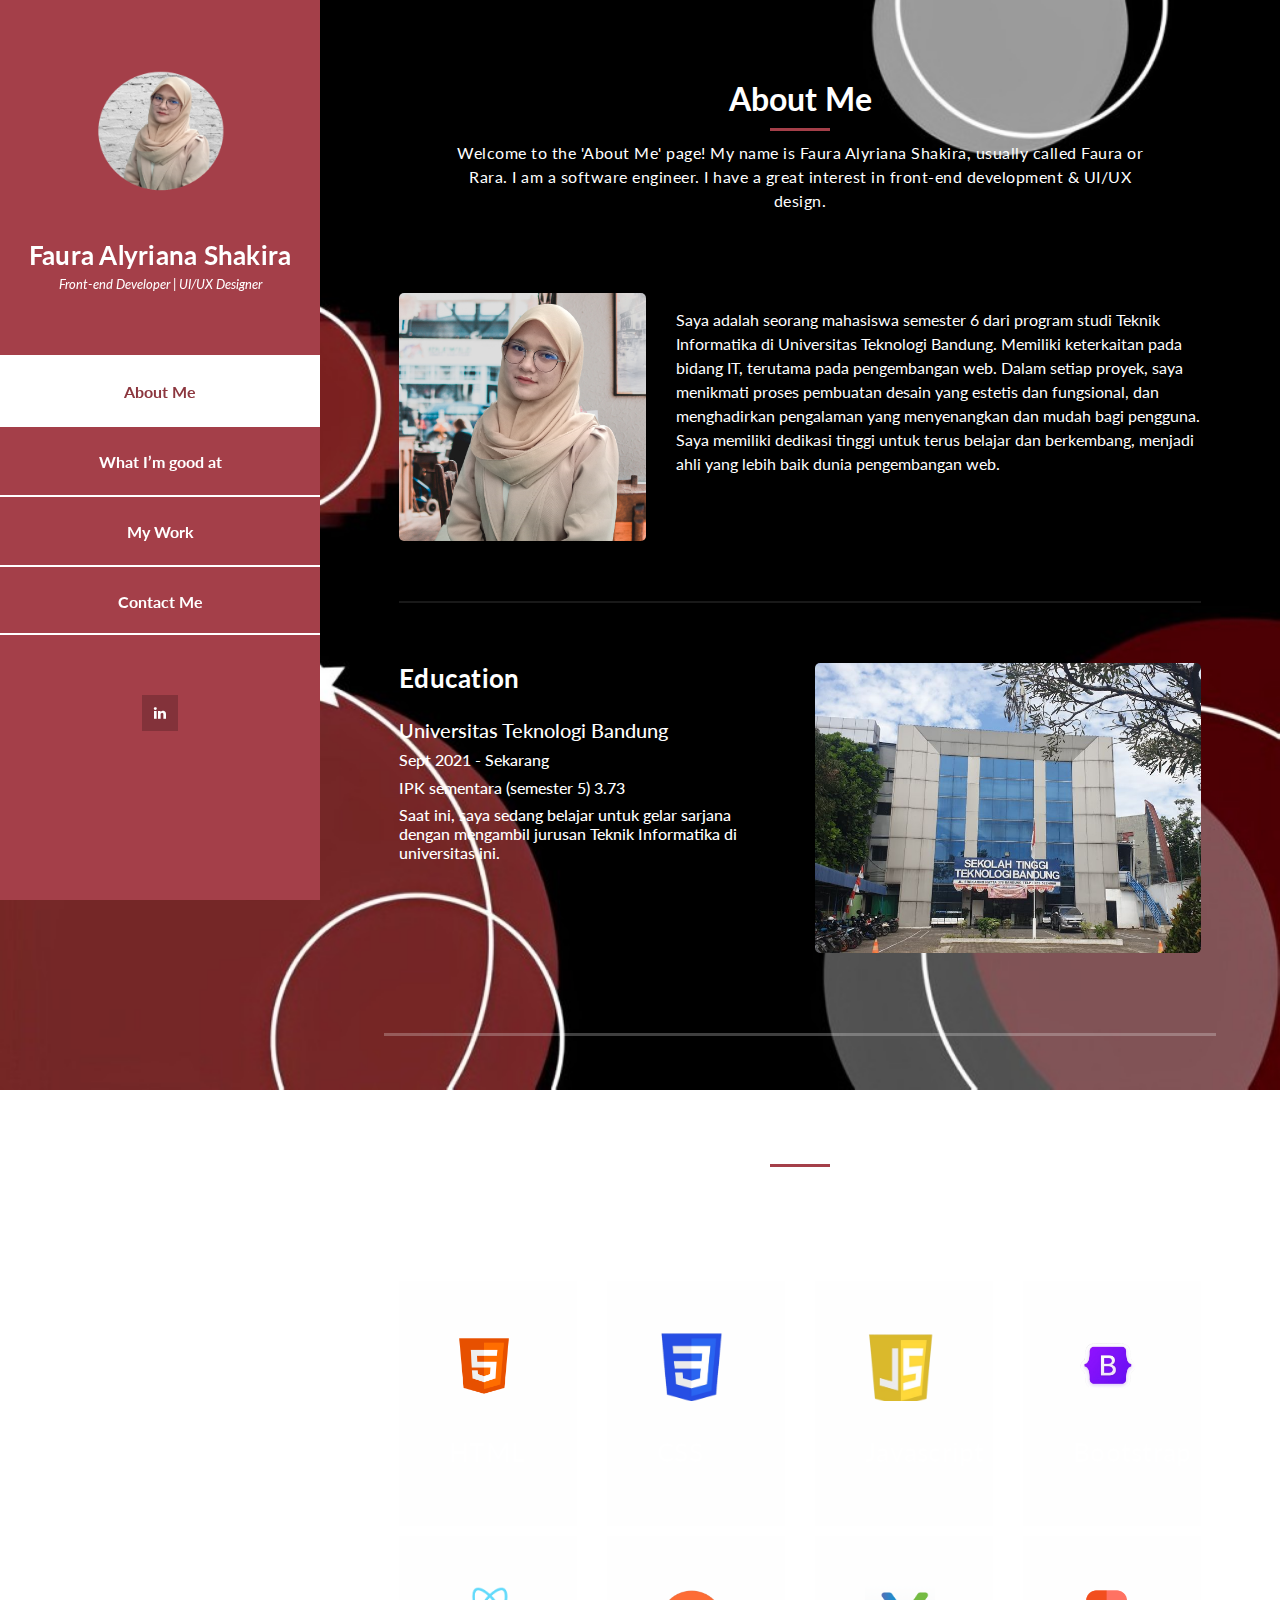
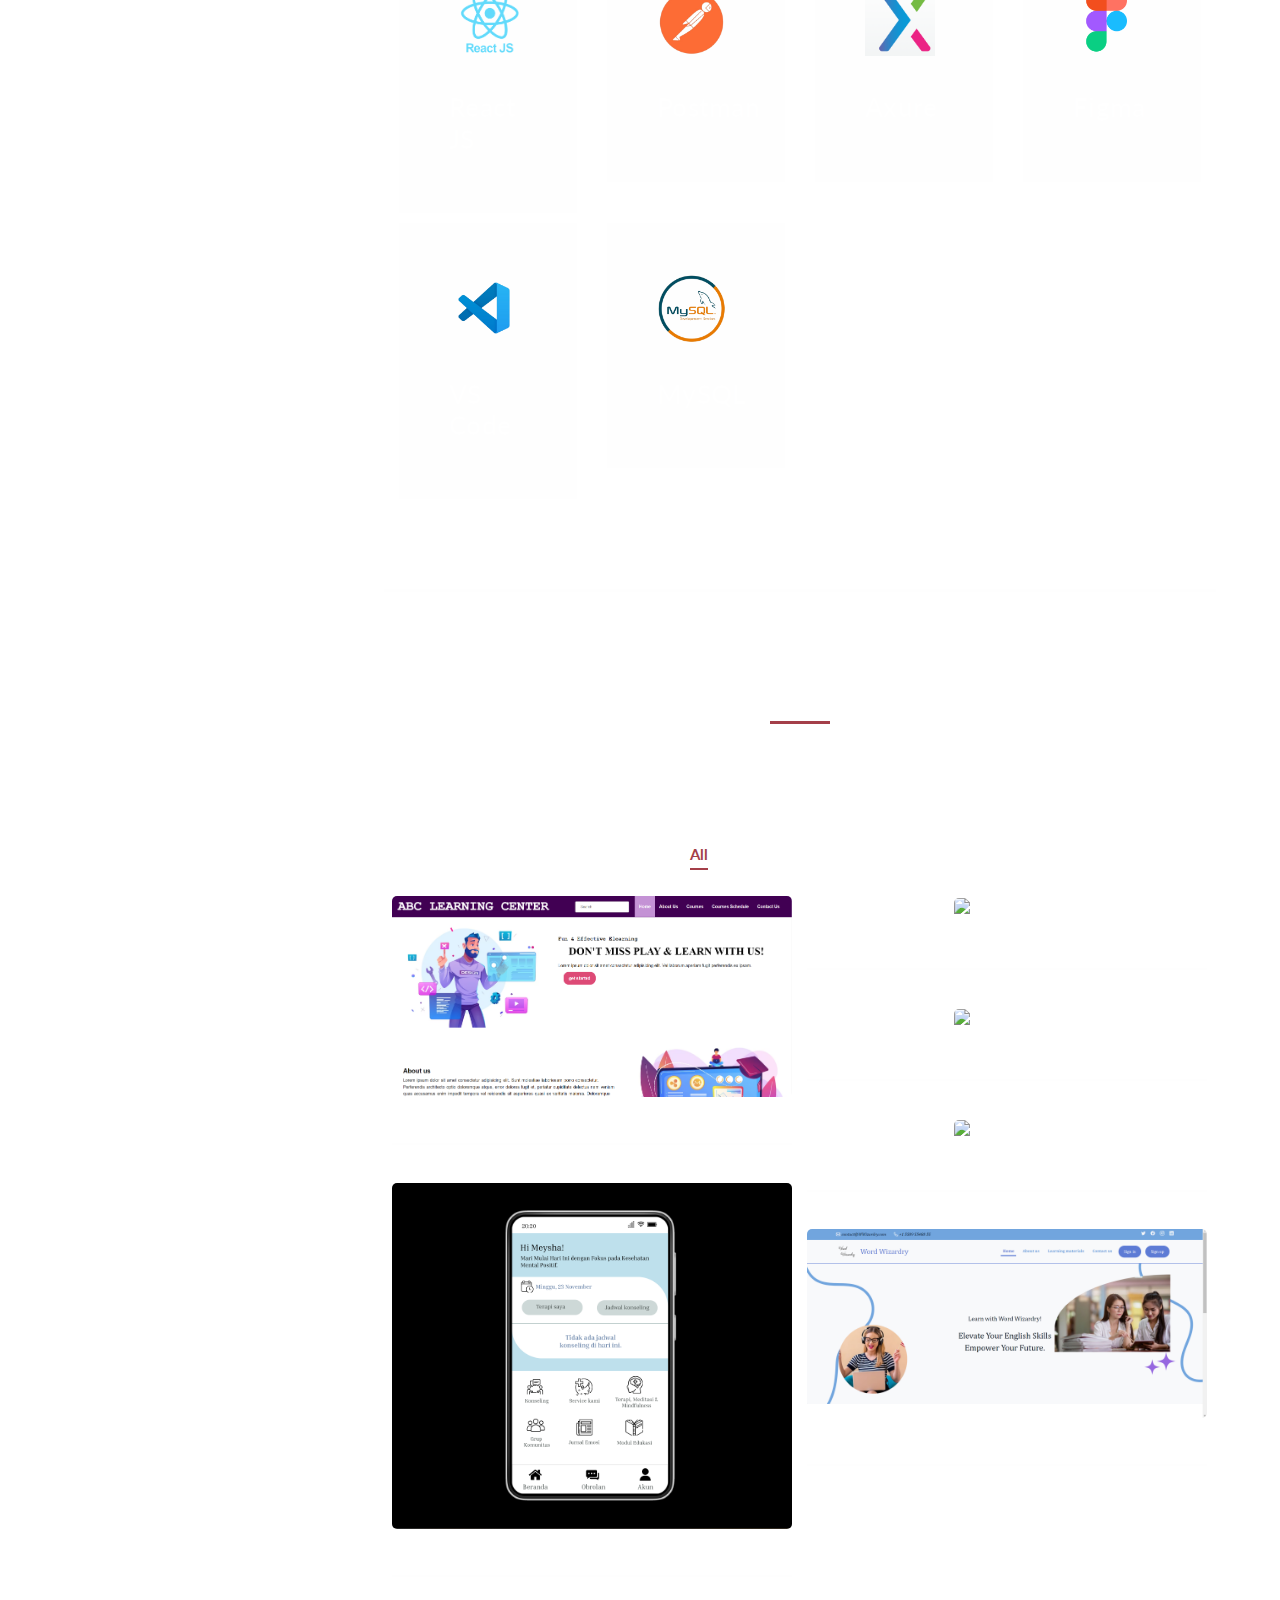
==== index.html @ dc6f3765 "first commit" ====
<!DOCTYPE html>
<html lang="en">

<head>
  <meta charset="utf-8" />
  <meta name="viewport" content="width=device-width, initial-scale=1, shrink-to-fit=no" />
  <meta name="description" content="" />
  <meta name="author" content="" />
  <link href="https://fonts.googleapis.com/css?family=Lato:100,300,400,700,900" rel="stylesheet" />

  <title>Faura Alyriana Shakira</title>
  <!--
Reflux Template
https://templatemo.com/tm-531-reflux
-->
  <!-- Bootstrap core CSS -->
  <link href="vendor/bootstrap/css/bootstrap.min.css" rel="stylesheet" />

  <!-- Additional CSS Files -->
  <link rel="stylesheet" href="assets/css/fontawesome.css" />
  <link rel="stylesheet" href="assets/css/templatemo-style.css" />
  <link rel="stylesheet" href="assets/css/owl.css" />
  <link rel="stylesheet" href="assets/css/lightbox.css" />
</head>

<body>
  <div id="page-wraper">
    <!-- Sidebar Menu -->
    <div class="responsive-nav">
      <i class="fa fa-bars" id="menu-toggle"></i>
      <div id="menu" class="menu">
        <i class="fa fa-times" id="menu-close"></i>
        <div class="container">
          <div class="image">
            <a href="#"><img src="assets/images/author-image.png" alt="" /></a>
          </div>
          <div class="author-content">
            <h4>Faura Alyriana Shakira</h4>
            <span>Front-end Developer | UI/UX Designer</span>

          </div>
          <nav class="main-nav" role="navigation">
            <ul class="main-menu">
              <li><a href="#section1">About Me</a></li>
              <li><a href="#section2">What I’m good at</a></li>
              <li><a href="#section3">My Work</a></li>
              <li><a href="#section4">Contact Me</a></li>
            </ul>
          </nav>
          <div class="social-network">
            <ul class="soial-icons">
              <li>
                <a href="https://www.linkedin.com/in/faura-alyriana-shakira-021b97250/"><i
                    class="fa fa-linkedin"></i></a>
              </li>
            </ul>
          </div>
          <div class="copyright-text">
          </div>
        </div>
      </div>
    </div>

    <section class="section about-me" data-section="section1">
      <div class="container">
        <div class="section-heading">
          <h2>About Me</h2>
          <div class="line-dec"></div>
          <span>Welcome to the 'About Me' page! My name is Faura Alyriana Shakira, usually called Faura or Rara. I am a
            software engineer. I have a great interest in front-end development & UI/UX design.</span>
        </div>
        <div class="left-image-post">
          <div class="row">
            <div class="col-md-4">
              <div class="left-image">
                <img src="assets/images/faura.png" alt="" />
              </div>
            </div>
            <div class="col-md-8">
              <div class="right-text">
                <p>
                  Saya adalah seorang mahasiswa semester 6 dari program studi Teknik Informatika di Universitas
                  Teknologi Bandung. Memiliki
                  keterkaitan pada bidang IT, terutama pada pengembangan web. Dalam setiap proyek, saya menikmati proses
                  pembuatan desain yang estetis dan fungsional, dan menghadirkan pengalaman yang menyenangkan dan mudah
                  bagi pengguna. Saya memiliki dedikasi tinggi untuk terus belajar dan berkembang, menjadi ahli yang
                  lebih baik dunia pengembangan web.
                </p>
              </div>
            </div>
          </div>
        </div>
        <div class="right-image-post">
          <div class="row">
            <div class="col-md-6">
              <div class="left-text">
                <h4 class="mb-4">Education</h4>
                <h5>Universitas Teknologi Bandung</h5>
                <h6>Sept 2021 - Sekarang</h6>
                <h6>IPK sementara (semester 5) 3.73</h6>
                <h6>Saat ini, saya sedang belajar untuk gelar sarjana dengan mengambil jurusan Teknik Informatika di
                  universitas ini.</h6>
              </div>
            </div>
            <div class="col-md-6">
              <div class="right-image">
                <img src="assets/images/sttb.jpg" alt="STTB" />
              </div>
            </div>
          </div>
        </div>
      </div>
    </section>

    <section class="section my-services" data-section="section2">
      <div class="container">
        <div class="section-heading">
          <h2>What I’m good at?</h2>
          <div class="line-dec"></div>
          <span>Here are some of the skills I gained during my education</span>
        </div>
        <div class="row">
          <div class="col-md-3">
            <a href="https://id.wikipedia.org/wiki/HTML">
              <div class="service-item">
                <div class="first-service-icon service-icon"></div>
                <h4>HTML</h4>
              </div>
            </a>
          </div>
          <div class="col-md-3">
            <a href="https://en.wikipedia.org/wiki/CSS">
              <div class="service-item">
                <div class="second-service-icon service-icon"></div>
                <h4>CSS</h4>
              </div>
            </a>
          </div>
          <div class="col-md-3">
            <a href="https://id.wikipedia.org/wiki/JavaScript">
              <div class="service-item">
                <div class="third-service-icon service-icon"></div>
                <h4>Javascript</h4>
              </div>
            </a>
          </div>
          <div class="col-md-3">
            <a href="https://getbootstrap.com/">
              <div class="service-item">
                <div class="fourth-service-icon service-icon"></div>
                <h4>Bootstrap</h4>
              </div>
            </a>
          </div>
          <div class="col-md-3">
            <a href="https://react.dev/">
              <div class="service-item">
                <div class="fifth-service-icon service-icon"></div>
                <h4>React JS</h4>
              </div>
            </a>
          </div>
          <div class="col-md-3">
            <a href="https://www.postman.com/">
              <div class="service-item">
                <div class="six-service-icon service-icon"></div>
                <h4>Postman</h4>
              </div>
            </a>
          </div>
          <div class="col-md-3">
            <a href="https://www.axure.com/">
              <div class="service-item">
                <div class="seven-service-icon service-icon"></div>
                <h4>Axure</h4>
              </div>
            </a>
          </div>
          <div class="col-md-3">
            <a href="https://www.figma.com/">
              <div class="service-item">
                <div class="eight-service-icon service-icon"></div>
                <h4>Figma</h4>
              </div>
            </a>
          </div>
          <div class="col-md-3">
            <a href="https://code.visualstudio.com/">
              <div class="service-item">
                <div class="nine-service-icon service-icon"></div>
                <h4>VS Code</h4>
              </div>
            </a>
          </div>
          <div class="col-md-3">
            <a href="https://www.mysql.com/products/workbench/">
              <div class="service-item">
                <div class="ten-service-icon service-icon"></div>
                <h4>MySQL</h4>
              </div>
            </a>
          </div>
        </div>
      </div>
    </section>

    <section class="section my-work" data-section="section3">
      <div class="container">
        <div class="section-heading">
          <h2>My Work</h2>
          <div class="line-dec"></div>
          <span>On this project page, you will find various projects that I have completed. I hope you enjoy exploring
            my portfolio</span>
        </div>
        <div class="row">
          <div class="isotope-wrapper">
            <form class="isotope-toolbar">
              <label><input type="radio" data-type="*" checked="" name="isotope-filter" />
                <span>all</span></label>
              <label><input type="radio" data-type="website" name="isotope-filter" />
                <span>website</span></label>
              <label><input type="radio" data-type="design" name="isotope-filter" />
                <span>UI/UX Design</span></label>
            </form>
            <div class="isotope-box">
              <div class="isotope-item" data-type="website">
                <figure class="snip1321">
                  <img src="assets/images/portfolio/M1.png" alt="sq-sample26" />
                  <figcaption>
                    <a href="portfolio-01.html"><i class="fa fa-search"></i></a>
                    <h4>ABC Learning Center</h4>
                    <span>Website</span>
                  </figcaption>
                </figure>
              </div>
              <div class="isotope-item" data-type="design">
                <figure class="snip1321">
                  <img src="assets/images/portfolio/M2.png" alt="sq-sample26" />
                  <figcaption>
                    <a href="portfolio-02.html"><i class="fa fa-search"></i></a>
                    <h4>ABC Jobs</h4>
                    <span>Prototype</span>
                  </figcaption>
                </figure>
              </div>
              <div class="isotope-item" data-type="website">
                <figure class="snip1321">
                  <img src="assets/images/portfolio/M7.png" alt="sq-sample26" />
                  <figcaption>
                    <a href="portfolio-03.html"><i class="fa fa-search"></i></a>
                    <h4>ABC Cars</h4>
                    <span>Website</span>
                  </figcaption>
                </figure>
              </div>
              <div class="isotope-item" data-type="website">
                <figure class="snip1321">
                  <img src="assets/images/portfolio/M8.png" alt="sq-sample26" />
                  <figcaption>
                    <a href="portfolio-04.html"><i class="fa fa-search"></i></a>
                    <h4>Know Your Neighborhood</h4>
                    <span>Website</span>
                  </figcaption>
                </figure>
              </div>
              <div class="isotope-item" data-type="design">
                <figure class="snip1321">
                  <img src="assets/images/portfolio/MFP.png" alt="sq-sample26" />
                  <figcaption>
                    <a href="portfolio-05.html"><i class="fa fa-search"></i></a>
                    <h4>MindFull Mentor</h4>
                    <span>Prototype</span>
                  </figcaption>
                </figure>
              </div>
              <div class="isotope-item" data-type="website">
                <figure class="snip1321">
                  <img src="assets/images/portfolio/M9.png" alt="sq-sample26" />
                  <figcaption>
                    <a href="portfolio-06.html"><i class="fa fa-search"></i></a>
                    <h4>Word Wizardry</h4>
                    <span>Website</span>
                  </figcaption>
                </figure>
              </div>

            </div>
          </div>
        </div>
      </div>
    </section>

    <section class="section contact-me" data-section="section4">
      <div class="container">
        <div class="section-heading">
          <h2>Contact Me</h2>
          <div class="line-dec"></div>
          <span>Feel free to contact me and start building amazing collaborations! I am very excited to hear from you
            and answer any questions or requests you have. Let's join hands and create something extraordinary
            together.</span>
        </div>

        <div>
          <iframe style="border:0; width: 100%; height: 270px;"
            src="https://www.google.com/maps/embed?pb=!1m18!1m12!1m3!1d3960.6808828665526!2d107.61178227484525!3d-6.928694367819828!2m3!1f0!2f0!3f0!3m2!1i1024!2i768!4f13.1!3m3!1m2!1s0x2e68e882127c3d61%3A0xe1ba5e9d3a0c3db4!2sJl.%20Melong%20Kaler%20No.12%2C%20Cikawao%2C%20Kec.%20Lengkong%2C%20Kota%20Bandung%2C%20Jawa%20Barat%2040261!5e0!3m2!1sid!2sid!4v1690474214415!5m2!1sid!2sid"
            frameborder="0" allowfullscreen></iframe>
        </div>
        <div class="row mt-5">
          <div class="info">
            <div class="row">
              <div class="col-4">
                <div class="address">
                  <i class="bi bi-geo-alt"></i>
                  <h4>Location:</h4>
                  <p>Jl. Melong Kaler No.12, Cikawao, Kec.Lengkong, Bandung, West Java, Indonesia</p>
                </div>
              </div>
              <div class="col-4">
                <div class="email">
                  <i class="bi bi-envelope"></i>
                  <h4>Email:</h4>
                  <p>Fauraalyrianas@gmail.com</p>
                </div>
              </div>
              <div class="col-4">
                <div class="phone">
                  <i class="bi bi-phone"></i>
                  <h4>Call:</h4>
                  <p>+6287837659605</p>
                </div>
              </div>
            </div>
          </div>
        </div>
      </div>
    </section>
  </div>

  <!-- Scripts -->
  <!-- Bootstrap core JavaScript -->
  <script src="vendor/jquery/jquery.min.js"></script>
  <script src="vendor/bootstrap/js/bootstrap.bundle.min.js"></script>

  <script src="assets/js/isotope.min.js"></script>
  <script src="assets/js/owl-carousel.js"></script>
  <script src="assets/js/lightbox.js"></script>
  <script src="assets/js/custom.js"></script>
  <script>
    //according to loftblog tut
    $(".main-menu li:first").addClass("active");

    var showSection = function showSection(section, isAnimate) {
      var direction = section.replace(/#/, ""),
        reqSection = $(".section").filter(
          '[data-section="' + direction + '"]'
        ),
        reqSectionPos = reqSection.offset().top - 0;

      if (isAnimate) {
        $("body, html").animate(
          {
            scrollTop: reqSectionPos
          },
          800
        );
      } else {
        $("body, html").scrollTop(reqSectionPos);
      }
    };

    var checkSection = function checkSection() {
      $(".section").each(function () {
        var $this = $(this),
          topEdge = $this.offset().top - 80,
          bottomEdge = topEdge + $this.height(),
          wScroll = $(window).scrollTop();
        if (topEdge < wScroll && bottomEdge > wScroll) {
          var currentId = $this.data("section"),
            reqLink = $("a").filter("[href*=\\#" + currentId + "]");
          reqLink
            .closest("li")
            .addClass("active")
            .siblings()
            .removeClass("active");
        }
      });
    };

    $(".main-menu").on("click", "a", function (e) {
      e.preventDefault();
      showSection($(this).attr("href"), true);
    });

    $(window).scroll(function () {
      checkSection();
    });
  </script>
</body>

</html>
---- assets/css/templatemo-style.css ----
/*

Reflux Template

https://templatemo.com/tm-531-reflux

*/

@import url(fontawesome.css);
@import url("https://fonts.googleapis.com/css?family=Lato:100,300,400,700,900");
body {
    font-family: 'Lato', sans-serif;
}

#page-wraper {
    background: url(../images/page-bg.jpeg) no-repeat center center fixed;
    -webkit-background-size: cover;
    -moz-background-size: cover;
    -o-background-size: cover;
    background-size: cover;
    width: 100%;
}


/* Basic */

body {
    overflow-x: hidden;
}

input,
select,
textarea {
    outline: none;
}

a,
a:hover {
    text-decoration: none;
}

p {
    font-size: 16px;
    line-height: 24px;
    color: #fff;
}

h4 {
    font-size: 26px;
    font-weight: 700;
    color: #fff;
    letter-spacing: 0.25px;
}

img {
    width: 100%;
    overflow: hidden;
}

ul {
    padding: 0;
    margin: 0;
    list-style: none;
}

ul li {
    display: inline-block;
}

html {
    -webkit-box-sizing: border-box;
    -moz-box-sizing: border-box;
    box-sizing: border-box;
}

*,
*:before,
*:after {
    -webkit-box-sizing: inherit;
    -moz-box-sizing: inherit;
    box-sizing: inherit;
}

.clearfix {
    zoom: 1;
}

.clearfix:before,
.clearfix:after {
    content: "";
    display: table;
}

.clearfix:after {
    clear: both;
}

.container {
    margin: 0 auto;
}

.main-nav {
    text-align: center;
}

.main-nav li:last-child a {
    border-bottom: 2px solid #fff;
}

.main-nav li {
    display: block;
}

.main-nav li a {
    height: 70px;
    line-height: 70px;
    display: inline-block;
    font-size: 16px;
    font-weight: 700;
    color: #fff;
    width: 100%;
    transition: all 0.5s;
    border-top: 2px solid #fff;
}

.main-nav li:hover a,
.main-nav li.active a {
    background: #fff;
    color: #8c363e;
}

/* Sidebar Menu */

.menu .image {
    margin-top: 60px;
}

.menu .image img {
    width: 140px;
    height: 140px;
    border-radius: 50%;
    text-align: center;
}

.menu .author-content {
    margin: 40px 0px 60px 0px;
}

.menu .author-content h4 {
    margin-bottom: 0px;
}

.menu .author-content span {
    font-size: 13px;
    font-style: italic;
    color: #fff;
}

.menu .social-network {
    margin-top: 60px;
}

.menu .social-network ul li {
    margin: 0 3px;
}

.menu .social-network ul li a {
    width: 40px;
    height: 40px;
    display: inline-block;
    text-align: center;
    line-height: 40px;
    background-color: rgba(0, 0, 0, 0.2);
    color: #fff;
    font-size: 14px;
    transition: all 0.5s;
}

.menu .social-network ul li a:hover {
    background-color: #fff;
    color: #a43f49;
}

.menu .copyright-text {
    position: relative;
    margin-top: 60px;
}

.menu .copyright-text p {
    border-top: 1px solid rgba(250, 250, 250, 0.1);
    display: inline-block;
    width: 100%;
    padding-left: 30px;
    padding-right: 30px;
    padding-top: 30px;
    font-size: 13px;
}

.menu:before,
.menu:after {
    content: "";
    display: table;
}

.menu:after {
    clear: both;
}

.menu a {
    text-decoration: none;
    color: inherit;
}

.menu {
    text-align: center;
}

.menu::-webkit-scrollbar {
    display: none;
}

.menu {
    left: 10%;
  -webkit-transition: -webkit-transform 233ms cubic-bezier(0, 0, 0.21, 1);
  -webkit-overflow-scrolling: touch;
  background-color: #a43f49;
  box-sizing: border-box;
  height: 100vh;  
  max-height: 100vh !important;
  max-width: 80vw !important;
  min-width: 45px !important;
  outline: none;
  overflow-x: hidden !important;
  overflow-y: auto !important;
  padding: 0;
  position: fixed !important;
  top: calc(0px);  
  width: 20%;
  will-change: transform;
  z-index: 9999 !important;
}

.menu-toggle {
  color: #fff;
  cursor: pointer;
  font-size: 25px;
  position: fixed;
  right: 25px;
  top: 25px;
}

#menu-toggle {
    z-index: 999;
    cursor: pointer;
    position: fixed;
    top: 0;
    left: 0;
    color: #a43f49;
    background-color: #fff;
    width: 60px;
    height: 60px;
    text-align: center;
    display: inline-block;
    line-height: 60px;
}

.menu-close {
  cursor: pointer;
}

#menu-close {
    cursor: pointer;
    text-align: right;
    color: #a43f49;
    background-color: #fff;
    width: 100%;
    height: 60px;
    text-align: center;
    display: inline-block;
    line-height: 60px;
}


/* Section */

.section {
    color: #fff;
    width: 55%;
    right: 10%;
    left: 35%;
    position: relative;
    min-height: 100vh;
    padding-bottom: 80px;
    border-bottom: 3px solid rgba(250, 250, 250, 0.25);
}

.section-heading {
    text-align: center;
    padding: 80px 45px;
}

.section-heading h2 {
    font-size: 32px;
    font-weight: 700;
    color: #fff;
}

.section-heading .line-dec {
    width: 60px;
    height: 3px;
    background-color: #a43f49;
    margin: 10px auto;
}

.section-heading span {
    margin-top: 5px;
    font-size: 16px;
    color: #fff;
    letter-spacing: 0.5px;
}


/* Buttons */

.white-button a {
    display: inline-block;
    padding: 12px 20px;
    background-color: #fff;
    color: #a43f49;
    font-size: 13px;
    font-weight: 800;
    letter-spacing: 0.5px;
    text-transform: uppercase;
    transition: all 0.5s;
}

.white-button a:hover {
    background-color: #a43f49;
    color: #fff;
}

button {
    display: inline-block;
    padding: 10px 20px;
    background-color: #fff;
    color: #a43f49;
    font-size: 12px;
    font-weight: 800;
    letter-spacing: 0.5px;
    text-transform: uppercase;
    transition: all 0.5s;
    border: none;
    outline: none;
    cursor: pointer;
}

button:hover {
    outline: none;
    background-color: #a43f49;
    color: #fff;
}


/* Left & Right Post */

.right-image-post {
    margin-top: 60px;
    padding-top: 60px;
    border-top: 2px solid rgba(250, 250, 250, 0.1);
}

.left-image img,
.right-image img {
    border-radius: 5px;
}

.right-image-post h4,
.left-image-post h4 {
    margin-top: 30px;
}

.right-image-post p,
.left-image-post p {
    margin-top: 20px;
}

.right-image-post .white-button,
.left-image-post .white-button {
    margin-top: 30px;
}


/* Services */

.my-services .col-md-6 {
    padding-left: 5px;
    padding-right: 5px;
}

.service-item {
    margin-bottom: 10px;
    padding: 50px;
    background-color: rgba(250, 250, 250, 0.1);
    transition: all 0.5s;
}

.service-item h4 {
    transition: all 0.5s;
}

.service-item p {
    transition: all 0.5s;
}

.service-item:hover {
    background-color: rgba(250, 250, 250, 1);
}

.service-item:hover h4 {
    color: #1e1e1e;
}

.service-item:hover p {
    color: #4a4a4a;
}

.service-item .service-icon {
    width: 70px;
    height: 70px;
    display: inline-block;
    margin-bottom: 30px;
    background-size: cover;
    background-repeat: no-repeat;
    transition: all 0.5s;
}

.service-item .first-service-icon {
    background-image: url(../images/html.jpg);
}

.service-item:hover .first-service-icon {
    background-image: url(../images/html.jpg);
}

.service-item .second-service-icon {
    background-image: url(../images/CSS.png);
}

.service-item:hover .second-service-icon {
    background-image: url(../images/CSS.png);
}

.service-item .third-service-icon {
    background-image: url(../images/JavaScript.png);
}

.service-item:hover .third-service-icon {
    background-image: url(../images/JavaScript.png);
}

.service-item .fourth-service-icon {
    background-image: url(../images/bootstrap.png);
}

.service-item:hover .fourth-service-icon {
    background-image: url(../images/bootstrap.png);
}

.service-item .fifth-service-icon {
    background-image: url(../images/react.png);
}

.service-item:hover .fifth-service-icon {
    background-image: url(../images/react.png);
}

.service-item .six-service-icon {
    background-image: url(../images/postman.png);
}

.service-item:hover .six-service-icon {
    background-image: url(../images/postman.png);
}

.service-item .seven-service-icon {
    background-image: url(../images/Axure.png);
}

.service-item:hover .seven-service-icon {
    background-image: url(../images/Axure.png);
}

.service-item .eight-service-icon {
    background-image: url(../images/figma.png);
}

.service-item:hover .eight-service-icon {
    background-image: url(../images/figma.png);
}

.service-item .nine-service-icon {
    background-image: url(../images/vsc.png);
}

.service-item:hover .nine-service-icon {
    background-image: url(../images/vsc.png);
}

.service-item .ten-service-icon {
    background-image: url(../images/MySQL.png);
}

.service-item:hover .ten-service-icon {
    background-image: url(../images/MySQL.png);
}

/* My Work */

section.my-work .section-heading {
    text-align: center;
    padding: 80px 45px 50px 45px;
}

.isotope-wrapper {
    position: relative;
    width: 100%;
    margin: auto;
}

.isotope-toolbar input[type="radio"] {
    display: none;
}

.isotope-toolbar span {
    text-transform: capitalize;
    display: inline-block;
    margin-right: 15px;
    padding-bottom: 3px;
    font-size: 15px;
    font-weight: 700;
    border-bottom: 2px solid transparent;
    transform: ease-in-out 0.5s;
    cursor: pointer;
}

.isotope-toolbar input[type="radio"]:checked + span {
    color: #a43f49;
    border-bottom: 2px solid #a43f49;
}

.isotope-box {
    position: relative;
    width: 100%;
}

.isotope-toolbar {
    text-align: center;
    margin: 10px;
}

.isotope-toolbar p {
    border-top: 1px solid #fff;
    padding-top: 15px;
}

.isotope-toolbar a {
    color: #fff;
}

.isotope-item {
    position: relative;
    width: 48%;
    margin: 1%;
    border-bottom: 2px solid rgba(250,250,250,0.1);
    padding-bottom: 30px;
    margin-bottom: 30px;
}

.isotope-item img {
    top: 0;
    left: 0;
    width: 100%;
    height: 100%;
    border-radius: 5px;
}

.lazyload {
    background: #f7f7f7;
}

.lazyloading {
    background: #f7f7f7 url(//afarkas.github.io/lazysizes/assets/imgs/loader.gif) no-repeat center;
    min-height: 60px;
}

figure.snip1321 {
  overflow: hidden;
  text-align: center;
  -webkit-perspective: 50em;
  perspective: 50em;
}
figure.snip1321 * {
  -webkit-box-sizing: padding-box;
  box-sizing: padding-box;
  -webkit-transition: all 0.2s ease-out;
  transition: all 0.2s ease-out;
}
figure.snip1321 figcaption {
  top: 50%;
  left: 20px;
  right: 20px;
  position: absolute;
  opacity: 0;
  z-index: 1;
}
figure.snip1321 h4 {
    margin-top: 15px;
  margin-bottom: 5px;
  color: #232323;
}
figure.snip1321 span {
    font-size: 14px;
    font-style: italic;
    display: block;
    color: #7a7a7a;
}
figure.snip1321 i {
  position: relative!important;
  font-size: 18px;
  background-color: #a43f49;
  width: 40px;
  height: 40px;
  display: inline-block;
  text-align: center;
  line-height: 40px;
  border-radius: 5px;
  color: #fff;
}
figure.snip1321:after {
  background-color: #ffffff;
  position: absolute;
  content: "";
  display: block;
  top: 20px;
  left: 20px;
  right: 20px;
  bottom: 20px;
  -webkit-transition: all 0.4s ease-in-out;
  transition: all 0.4s ease-in-out;
  -webkit-transform: rotateX(-90deg);
  transform: rotateX(-90deg);
  -webkit-transform-origin: 50% 50%;
  -ms-transform-origin: 50% 50%;
  transform-origin: 50% 50%;
  opacity: 0;
}
figure.snip1321 a {
  left: 0;
  right: 0;
  top: 0;
  bottom: 0;
  z-index: 1;
}
figure.snip1321:hover figcaption,
figure.snip1321.hover figcaption {
  -webkit-transform: translateY(-50%);
  transform: translateY(-50%);
  opacity: 1;
  -webkit-transition-delay: 0.2s;
  transition-delay: 0.2s;
}
figure.snip1321:hover:after,
figure.snip1321.hover:after {
  -webkit-transform: rotateX(0);
  transform: rotateX(0);
  opacity: 0.9;
}

/*--------------------------------------------------------------
# Portfolio Details
--------------------------------------------------------------*/
.portfolio-details {
    padding-top: 0 auto 30px auto;
  }
  
  .portfolio-details .portfolio-details-slider img {
    width: 100%;
  }
  
  .portfolio-details .portfolio-details-slider .swiper-pagination {
    margin-top: 20px;
    position: relative;
  }
  
  .portfolio-details .portfolio-details-slider .swiper-pagination .swiper-pagination-bullet {
    width: 12px;
    height: 12px;
    background-color: #fff;
    opacity: 1;
    border: 1px solid #34b7a7;
  }
  
  .portfolio-details .portfolio-details-slider .swiper-pagination .swiper-pagination-bullet-active {
    background-color: #34b7a7;
  }
  
  .portfolio-details .portfolio-info {
    padding: 30px;
    box-shadow: 0px 0 30px rgba(34, 34, 34, 0.08);
  }
  
  .portfolio-details .portfolio-info h3 {
    font-size: 22px;
    font-weight: 700;
    margin-bottom: 20px;
    padding-bottom: 20px;
    border-bottom: 1px solid #eee;
  }
  
  .portfolio-details .portfolio-info ul {
    list-style: none;
    padding: 0;
    font-size: 15px;
  }
  
  .portfolio-details .portfolio-info ul li+li {
    margin-top: 10px;
  }
  
  .portfolio-details .portfolio-description {
    padding-top: 30px;
  }
  
  .portfolio-details .portfolio-description h2 {
    font-size: 26px;
    font-weight: 700;
    margin-bottom: 20px;
  }
  
  .portfolio-details .portfolio-description p {
    padding: 0;
  }


/* Contact Me */

section.contact-me {
    border-bottom: none;
}

#contact input {
    background-color: rgba(250,250,250,0.1);
    border: 1px solid rgba(250,250,250,1);
    border-radius: 0px;
    margin-bottom: 30px;
    color: #fff;
    font-size: 14px;
    height: 40px;
    line-height: 40px;
    width: 100%;
    padding-left: 15px;
}

#contact input:focus {
    outline: none;
    box-shadow: none;
}

#contact textarea {
    background-color: rgba(250,250,250,0.1);
    border: 1px solid rgba(250,250,250,1);
    border-radius: 0px;
    margin-bottom: 30px;
    color: #fff;
    font-size: 14px;
    height: 180px;
    max-height: 220px;
    line-height: 40px;
    width: 100%;
    padding-left: 15px;
}

#contact textarea:focus {
    outline: none;
    box-shadow: none;
}

#contact {
    text-align: center;
}

@media screen and (max-width: 1680px) {
    .menu {
        left: 5%;
    }

    .section {
        color: #fff;
        width: 65%;
        right: 5%;
        left: 30%;
    }
}

@media screen and (max-width: 1680px) and (min-width: 846px) { 
    .menu .social-network ul li a {
        width: 36px;
        height: 36px;
        line-height: 36px;
    }

    .menu .social-network ul li {
        margin: 0;
    }

    .menu .image {
        margin-top: 60px;
    }
}

@media screen and (max-width: 1280px) {
    .menu {
        left: 0%;
    }

    .right-image-post h4,
    .left-image-post h4 {
        margin-top: 0px;
    }

    .right-image-post p,
    .left-image-post p {
        margin-top: 15px;
    }

    .right-image-post .white-button,
    .left-image-post .white-button {
        margin-top: 25px;
    }

}

.menu .container {
    padding-left: 0;
    padding-right: 0;
}

@media screen and (max-width: 1280px) and (min-width: 846px) {
    .menu {
        width: 25%;
    }
}

#menu-toggle,
#menu-close {
    display: none;
}  

@media screen and (max-width: 845px) {        
    #menu-toggle,
    #menu-close {
        display: inline-block;
    }    

    .menu {        
        width: 320px;
        -webkit-transform: translateX(-100%) !important;
        transform: translateX(-100%) !important;
        transition: -webkit-transform 233ms cubic-bezier(0, 0, 0.21, 1);
        transition: transform 233ms cubic-bezier(0, 0, 0.21, 1);
        transition: transform 233ms cubic-bezier(0, 0, 0.21, 1), -webkit-transform 233ms cubic-bezier(0, 0, 0.21, 1);
    }

    .menu .image {
        margin-top: 40px;        
    }

    .menu .image img {
        width: 120px;
        height: 120px;
    }

    .menu .author-content {
        margin: 20px 0px 40px 0px;
    }

    .menu .container {
        padding-left: 15px;
        padding-right: 15px;
    }

    .menu.open {
        display: inline-block;
        -webkit-transform: translateX(0) !important;
                transform: translateX(0) !important;
    }

    .responsive-nav {
        display: inline-block;
    }
    .section {
        width: 94%;
        right: 3%;
        left: 3%;
    }
    .isotope-item {
        width: 94%;
        margin: 3%;
    }
    .left-image-post img {
        margin-bottom: 30px;
    }
    .right-image-post img {
        margin-top: 30px;
    }
    .isotope-item {
        border-bottom: none;
        text-align: center;
    }
    .isotope-toolbar {
        margin-bottom: 20px;
    }
}
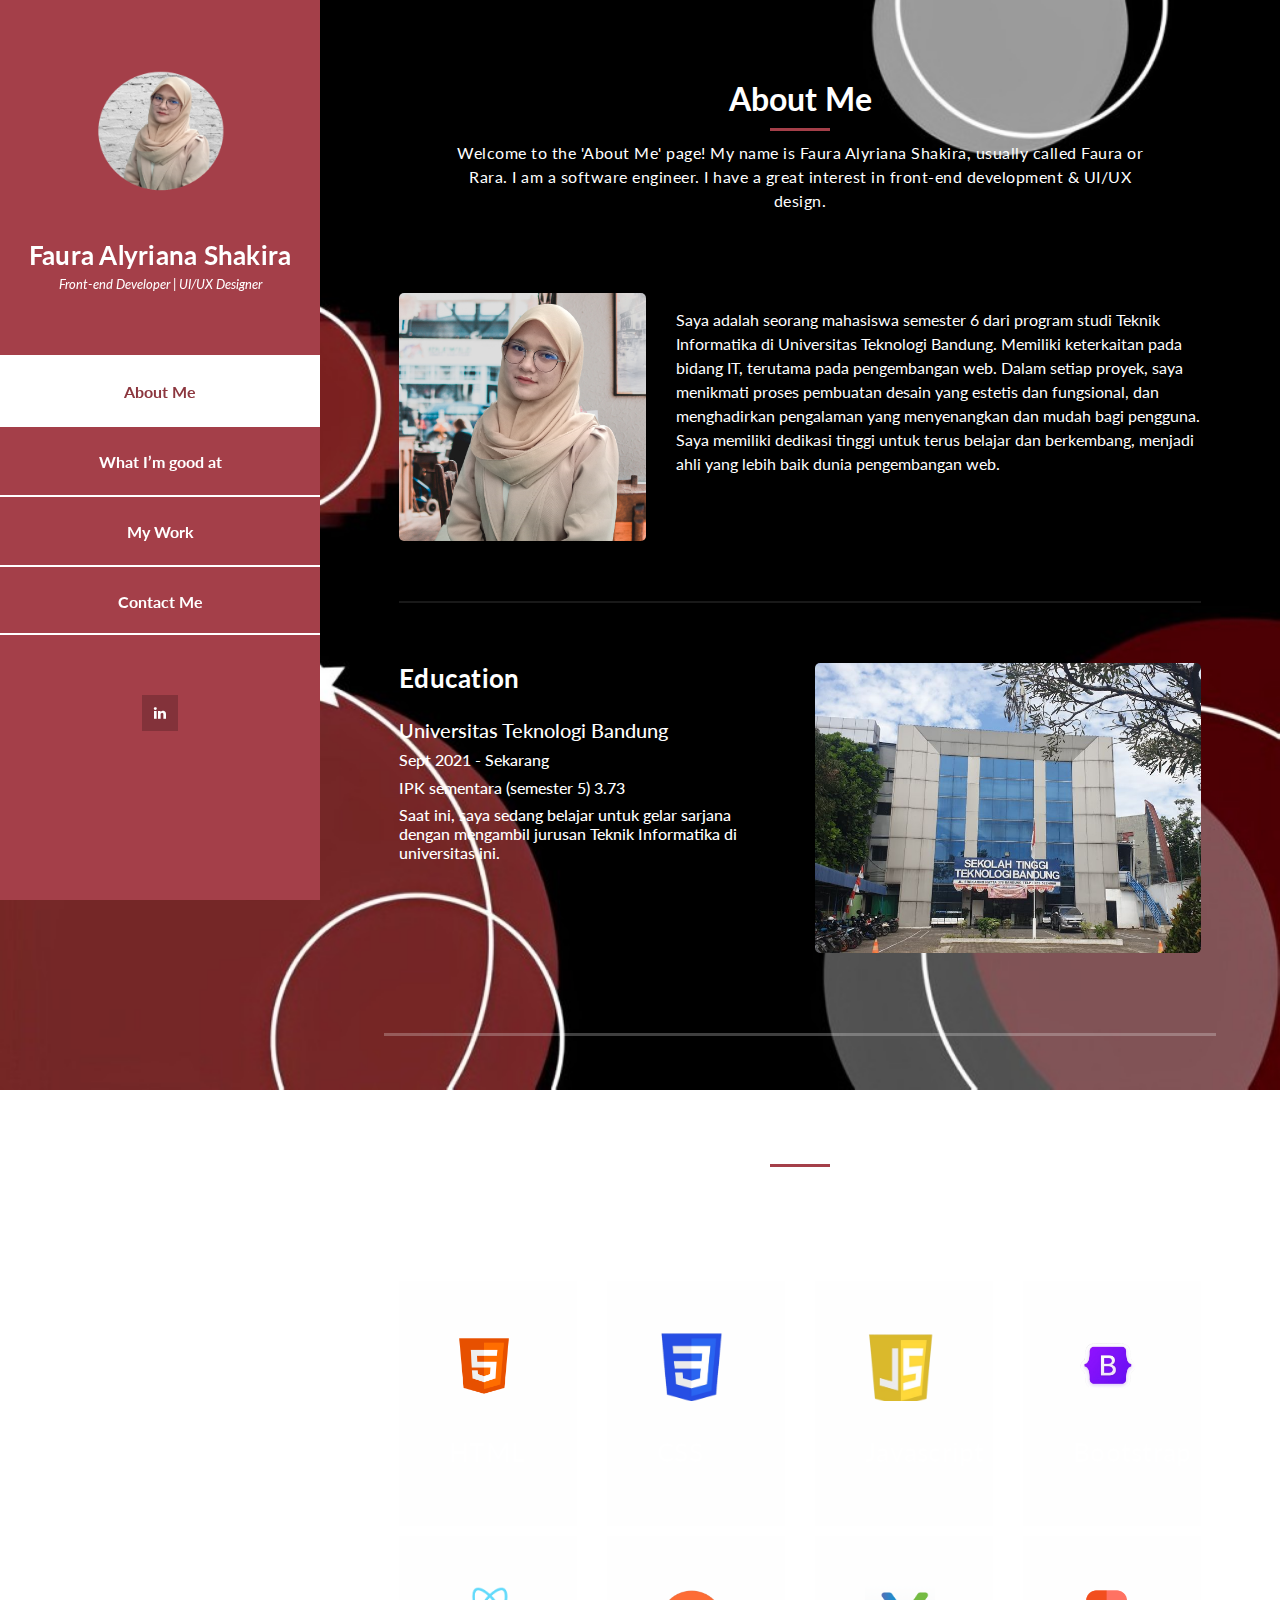
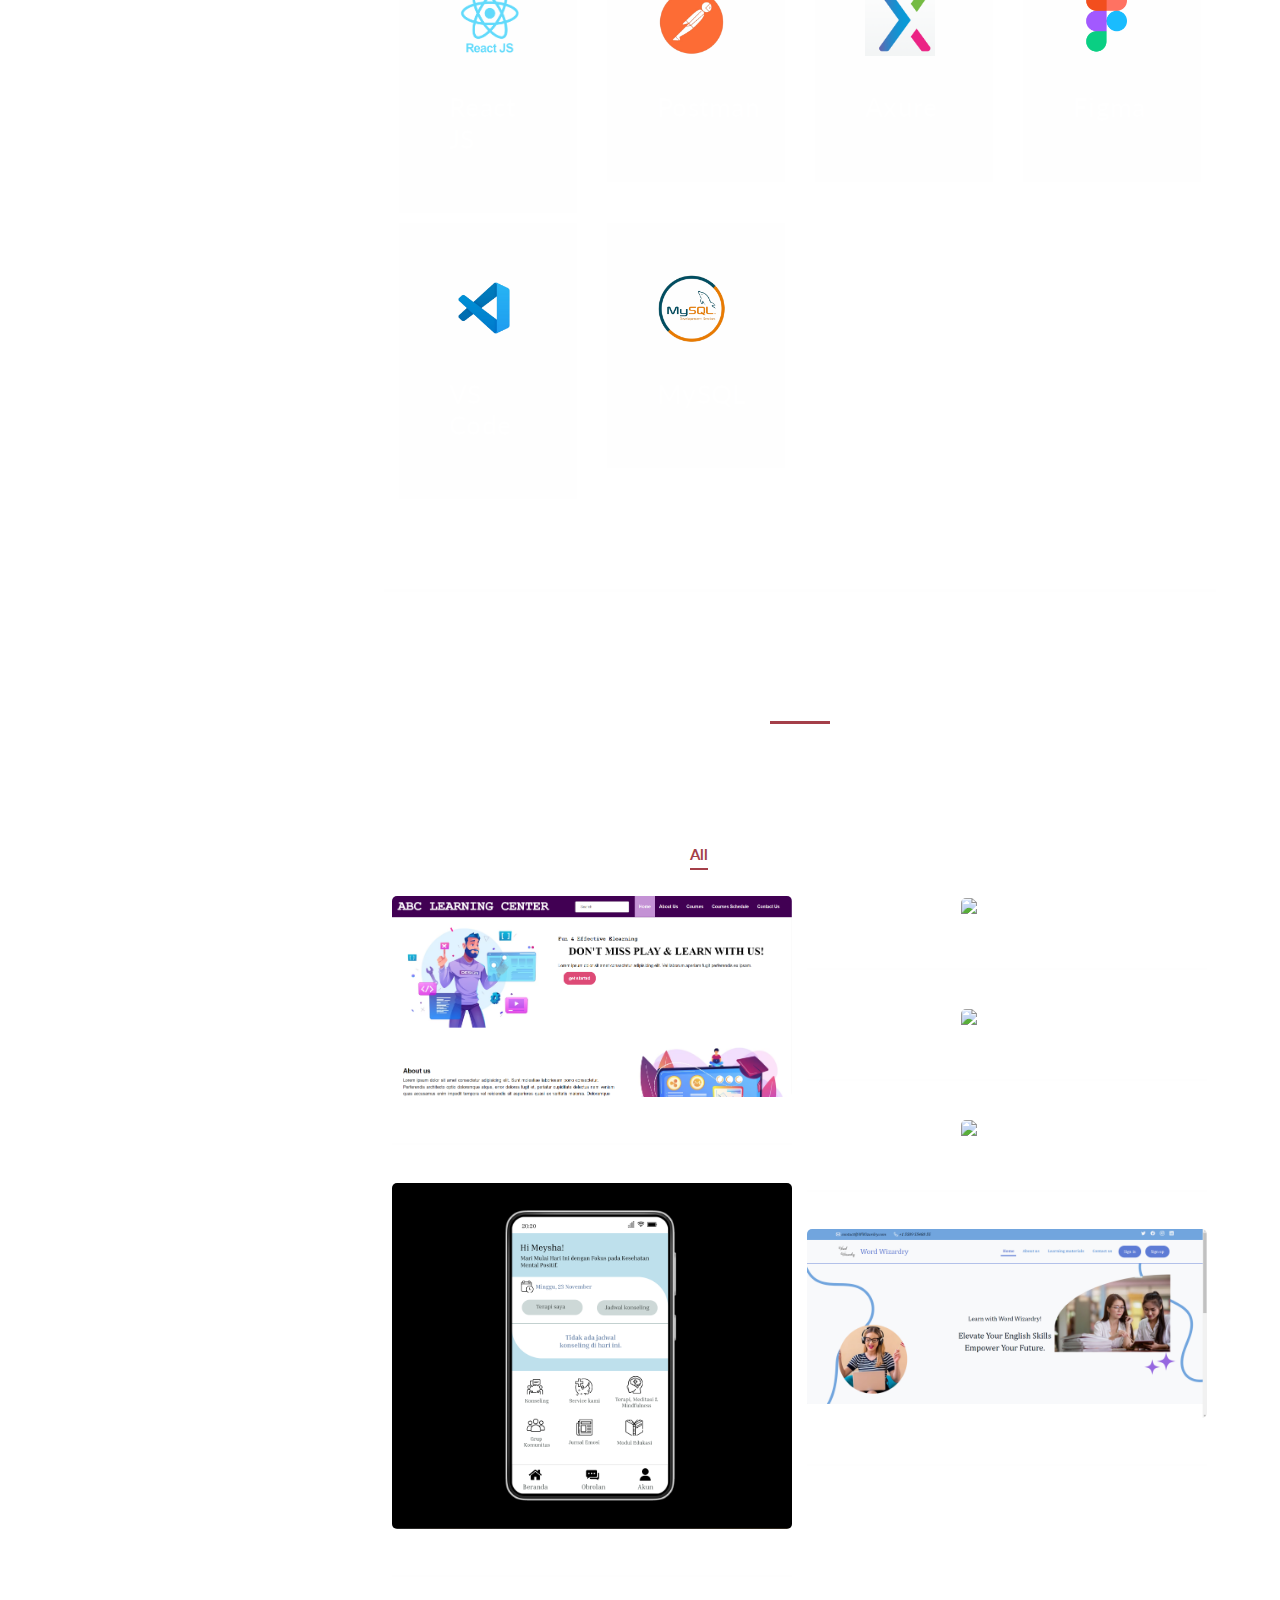
==== commit 300824cb: "first commit" ====
--- a/index.html
+++ b/index.html
@@ -225,7 +225,7 @@
             <div class="isotope-box">
               <div class="isotope-item" data-type="website">
                 <figure class="snip1321">
-                  <img src="assets/images/portfolio/M1.png" alt="sq-sample26" />
+                  <img src="assets/images/portfolio/M1.png" alt="Portfolio 1" />
                   <figcaption>
                     <a href="portfolio-01.html"><i class="fa fa-search"></i></a>
                     <h4>ABC Learning Center</h4>
@@ -235,7 +235,7 @@
               </div>
               <div class="isotope-item" data-type="design">
                 <figure class="snip1321">
-                  <img src="assets/images/portfolio/M2.png" alt="sq-sample26" />
+                  <img src="assets/images/portfolio/M2.png" alt="Portfolio 2" />
                   <figcaption>
                     <a href="portfolio-02.html"><i class="fa fa-search"></i></a>
                     <h4>ABC Jobs</h4>
@@ -245,7 +245,7 @@
               </div>
               <div class="isotope-item" data-type="website">
                 <figure class="snip1321">
-                  <img src="assets/images/portfolio/M7.png" alt="sq-sample26" />
+                  <img src="assets/images/portfolio/M7.png" alt="Portfolio 3" />
                   <figcaption>
                     <a href="portfolio-03.html"><i class="fa fa-search"></i></a>
                     <h4>ABC Cars</h4>
@@ -255,7 +255,7 @@
               </div>
               <div class="isotope-item" data-type="website">
                 <figure class="snip1321">
-                  <img src="assets/images/portfolio/M8.png" alt="sq-sample26" />
+                  <img src="assets/images/portfolio/M8.png" alt="Portfolio 4" />
                   <figcaption>
                     <a href="portfolio-04.html"><i class="fa fa-search"></i></a>
                     <h4>Know Your Neighborhood</h4>
@@ -265,7 +265,7 @@
               </div>
               <div class="isotope-item" data-type="design">
                 <figure class="snip1321">
-                  <img src="assets/images/portfolio/MFP.png" alt="sq-sample26" />
+                  <img src="assets/images/portfolio/MFP.png" alt="Portfolio 5" />
                   <figcaption>
                     <a href="portfolio-05.html"><i class="fa fa-search"></i></a>
                     <h4>MindFull Mentor</h4>
@@ -275,7 +275,7 @@
               </div>
               <div class="isotope-item" data-type="website">
                 <figure class="snip1321">
-                  <img src="assets/images/portfolio/M9.png" alt="sq-sample26" />
+                  <img src="assets/images/portfolio/M9.png" alt="Portfolio 6" />
                   <figcaption>
                     <a href="portfolio-06.html"><i class="fa fa-search"></i></a>
                     <h4>Word Wizardry</h4>
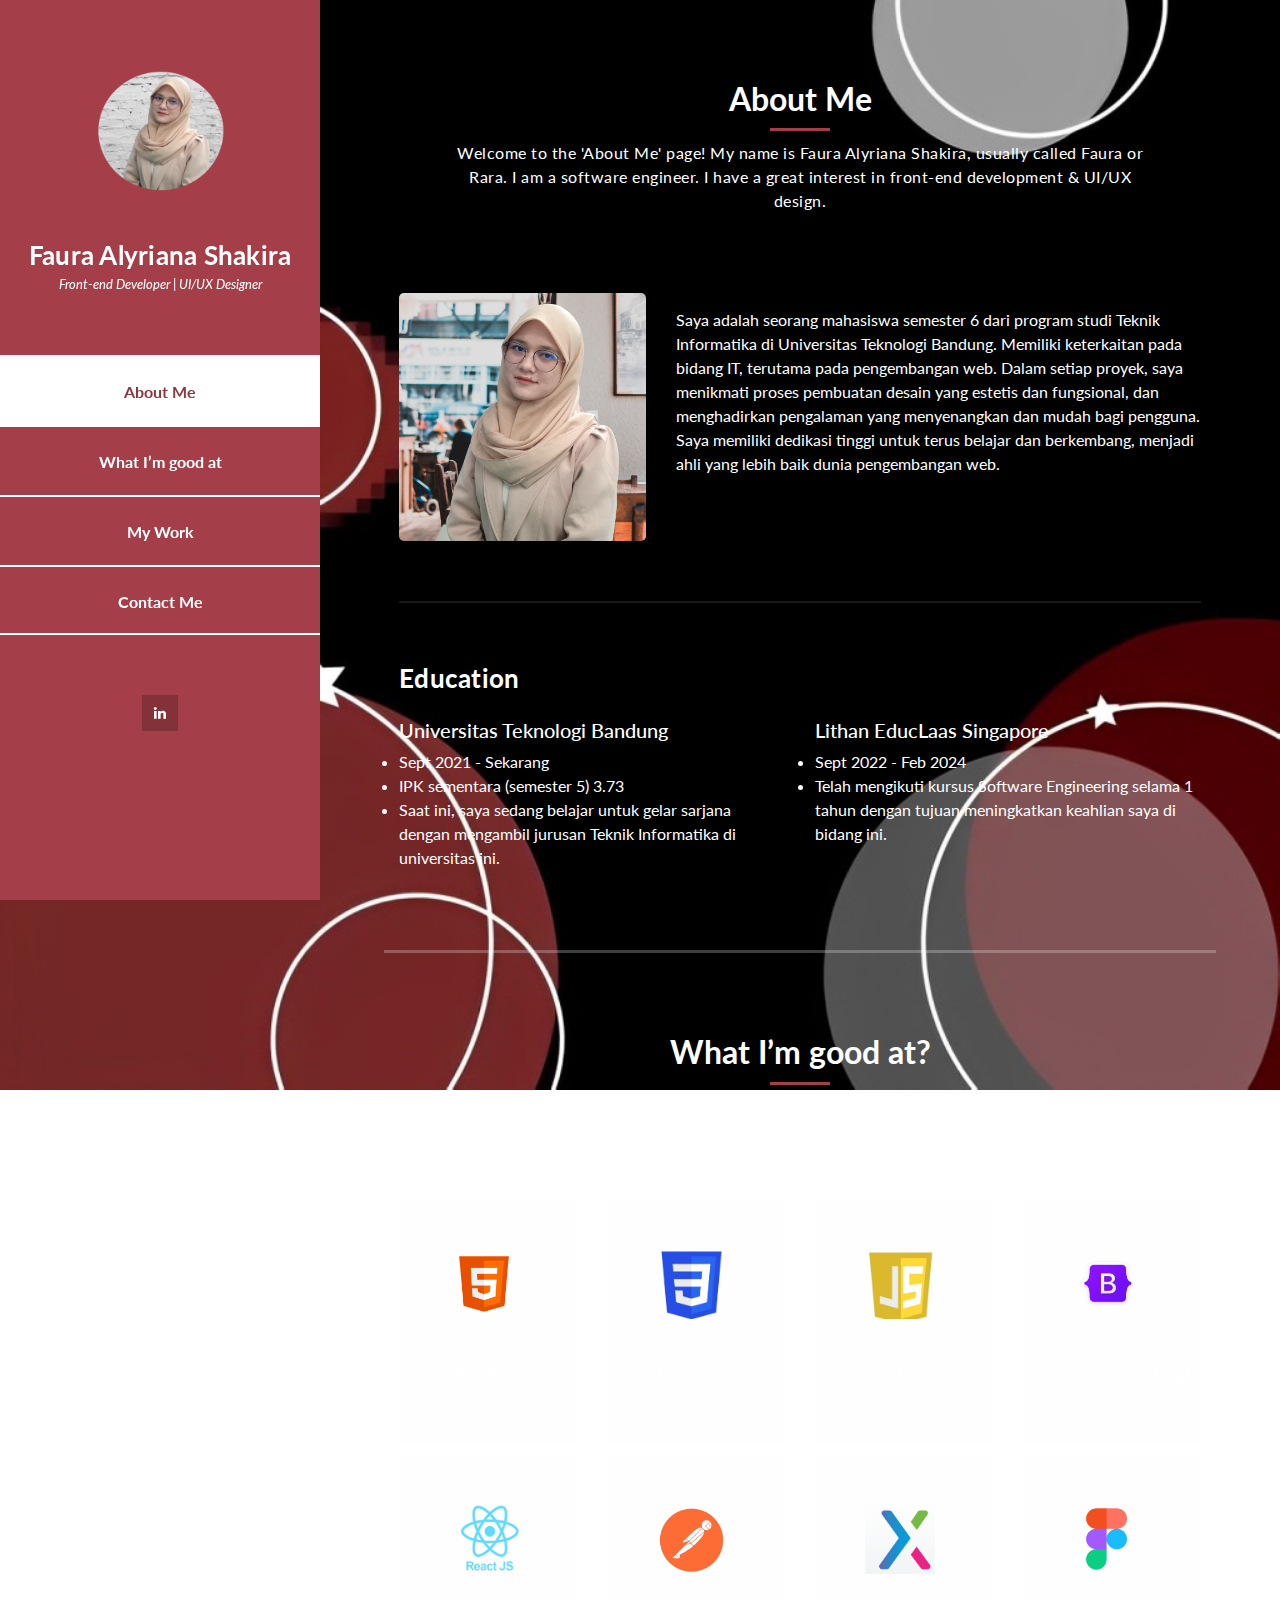
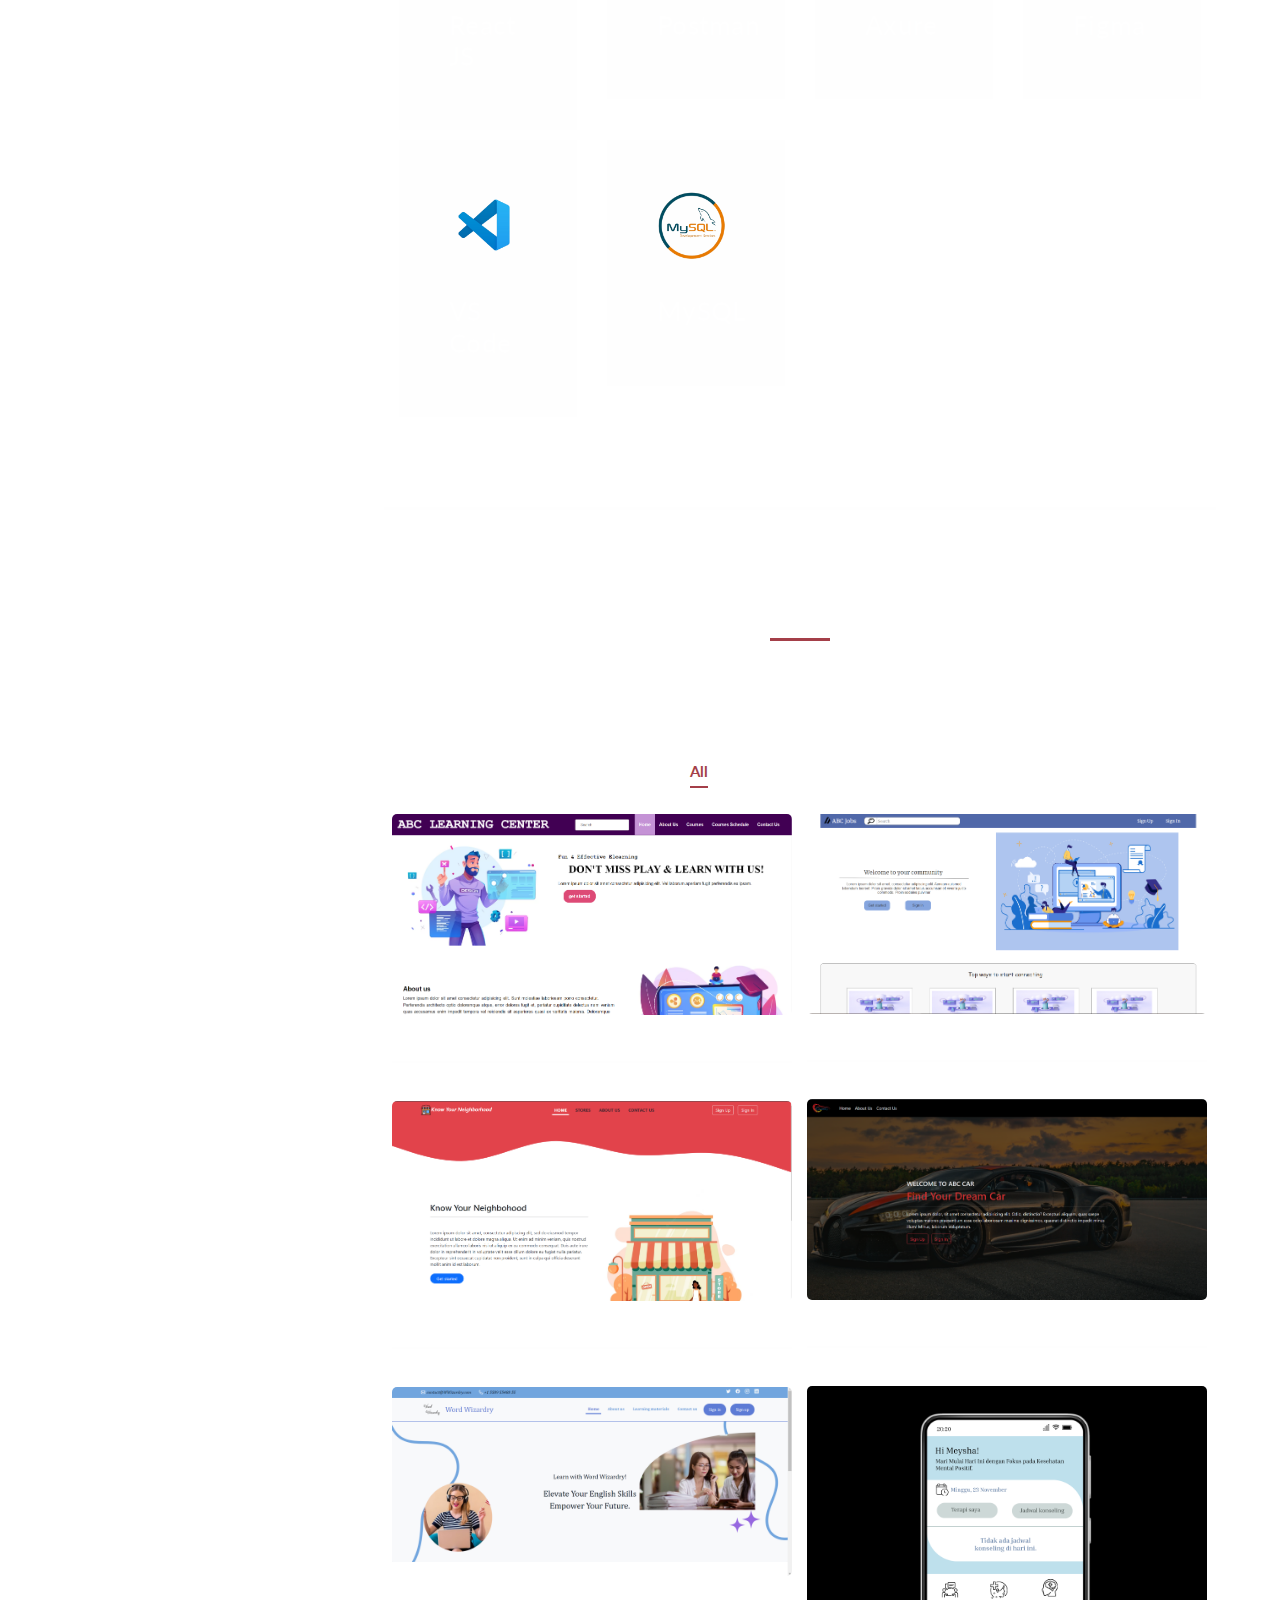
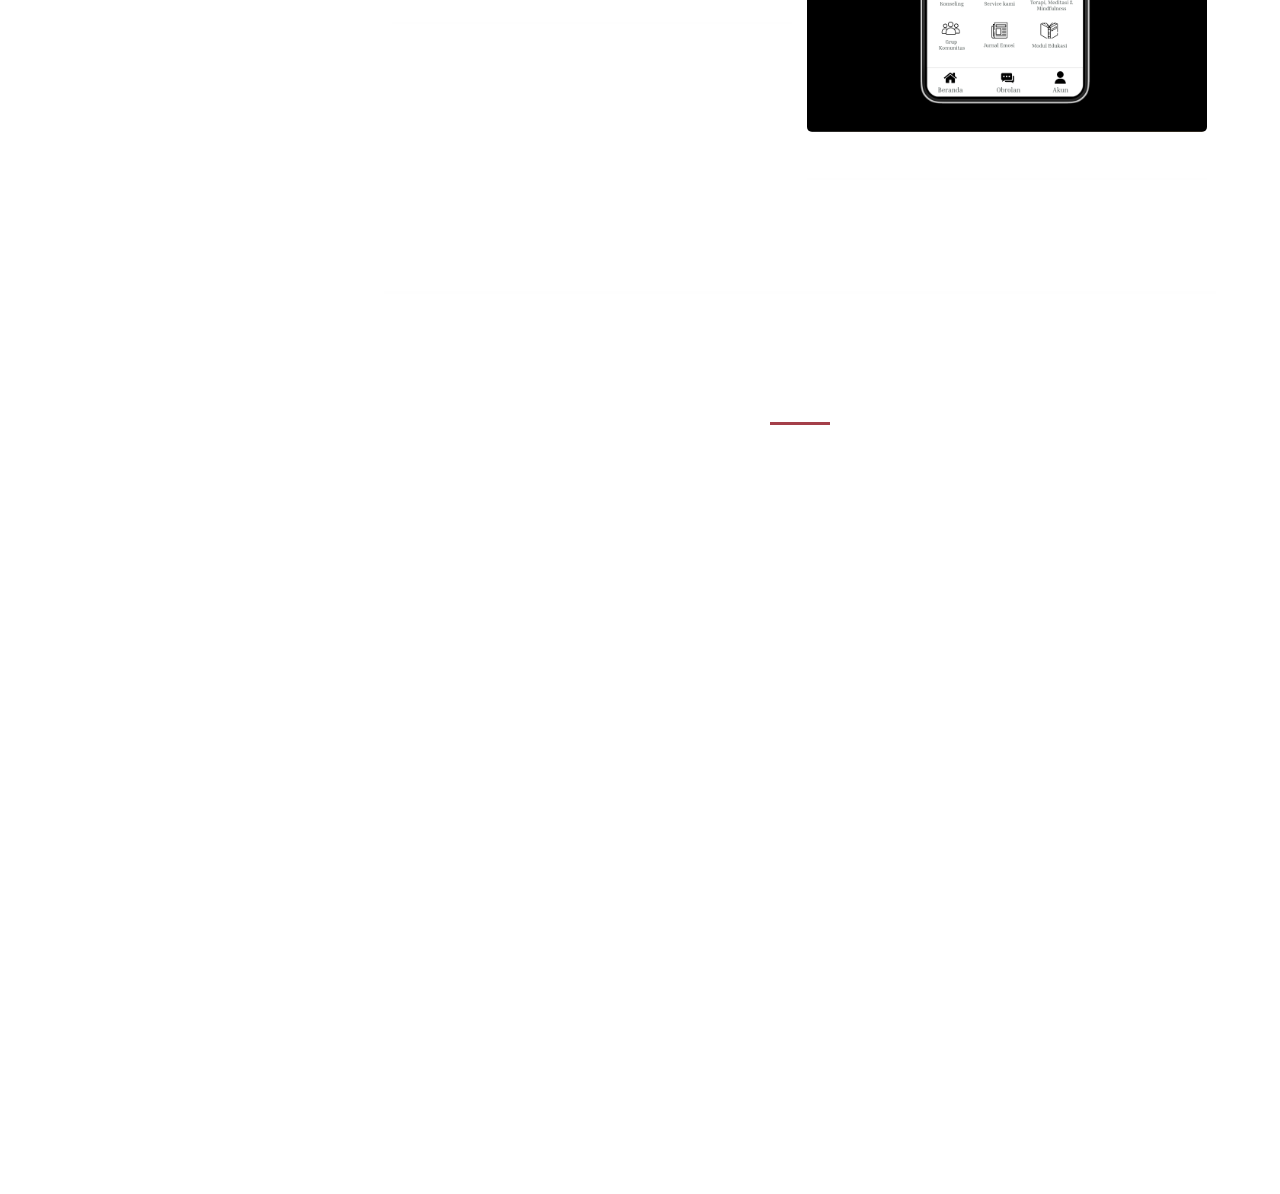
==== commit 53a1536e: "edit about" ====
--- a/index.html
+++ b/index.html
@@ -91,20 +91,22 @@
           </div>
         </div>
         <div class="right-image-post">
+          <h4 class="mb-4">Education</h4>
           <div class="row">
             <div class="col-md-6">
               <div class="left-text">
-                <h4 class="mb-4">Education</h4>
                 <h5>Universitas Teknologi Bandung</h5>
-                <h6>Sept 2021 - Sekarang</h6>
-                <h6>IPK sementara (semester 5) 3.73</h6>
-                <h6>Saat ini, saya sedang belajar untuk gelar sarjana dengan mengambil jurusan Teknik Informatika di
-                  universitas ini.</h6>
+                <li>Sept 2021 - Sekarang</li>
+                <li>IPK sementara (semester 5) 3.73</li>
+                <li>Saat ini, saya sedang belajar untuk gelar sarjana dengan mengambil jurusan Teknik Informatika di
+                  universitas ini.</li>
               </div>
             </div>
             <div class="col-md-6">
               <div class="right-image">
-                <img src="assets/images/sttb.jpg" alt="STTB" />
+                <h5>Lithan EducLaas Singapore</h5>
+                <li>Sept 2022 - Feb 2024</li>
+                <li>Telah mengikuti kursus Software Engineering selama 1 tahun dengan tujuan meningkatkan keahlian saya di bidang ini.</li>
               </div>
             </div>
           </div>
